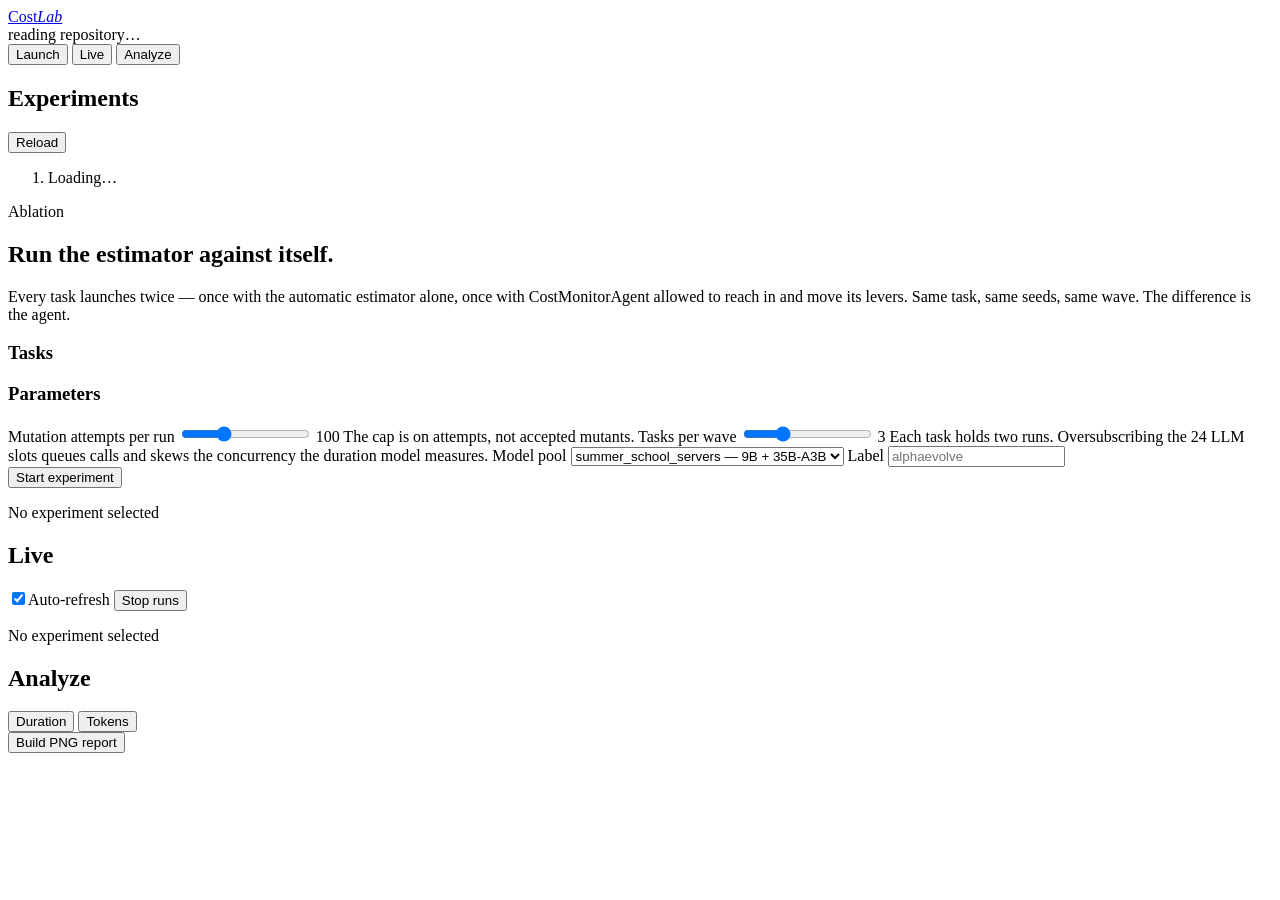
==== tools/cost_lab_web/static/index.html @ fc69f82f "Add Cost Lab: a web console for launching and reading the cost ablation FastAPI + a single vanilla-J" ====
<!doctype html>
<html lang="en" data-view="launch">
<head>
<meta charset="utf-8">
<meta name="viewport" content="width=device-width, initial-scale=1">
<title>Cost Lab — gigaevo forecast console</title>
<link rel="preconnect" href="https://fonts.googleapis.com">
<link rel="preconnect" href="https://fonts.gstatic.com" crossorigin>
<link href="https://fonts.googleapis.com/css2?family=Archivo:wdth,wght@100,400;100,600;125,700&family=IBM+Plex+Mono:wght@400;500;600&display=swap" rel="stylesheet">
<link rel="stylesheet" href="/static/style.css">
</head>
<body>

<header class="topbar">
  <a class="wordmark" href="#" data-goto="launch">
    <span class="wordmark__band" aria-hidden="true"></span>
    <span class="wordmark__text">Cost<em>Lab</em></span>
  </a>

  <div class="repo" id="repo">
    <span class="repo__skeleton">reading repository…</span>
  </div>

  <nav class="views" role="tablist" aria-label="Views">
    <button role="tab" data-goto="launch" aria-selected="true">Launch</button>
    <button role="tab" data-goto="live" aria-selected="false">Live</button>
    <button role="tab" data-goto="analyze" aria-selected="false">Analyze</button>
  </nav>
</header>

<div class="shell">

  <aside class="rail">
    <div class="rail__head">
      <h2>Experiments</h2>
      <button class="ghost" id="refresh-experiments" title="Reload the list">Reload</button>
    </div>
    <ol class="explist" id="explist"><li class="explist__empty">Loading…</li></ol>
  </aside>

  <main class="stage">

    <!-- ─────────────────────────────────────────── LAUNCH ── -->
    <section class="view" data-view="launch">
      <div class="masthead">
        <p class="eyebrow">Ablation</p>
        <h1>Run the estimator against itself.</h1>
        <p class="lede">
          Every task launches twice — once with the automatic estimator alone,
          once with CostMonitorAgent allowed to reach in and move its levers.
          Same task, same seeds, same wave. The difference is the agent.
        </p>
      </div>

      <div class="launch-grid">
        <div class="panel panel--tasks">
          <div class="panel__head">
            <h3>Tasks</h3>
            <div class="chipbar" id="familybar"></div>
          </div>
          <div class="tasklist" id="tasklist"></div>
        </div>

        <div class="panel panel--params">
          <div class="panel__head"><h3>Parameters</h3></div>

          <label class="field">
            <span class="field__label">Mutation attempts per run</span>
            <input type="range" id="max-mutants" min="10" max="300" step="10" value="100">
            <output class="field__out mono" id="max-mutants-out">100</output>
            <span class="field__hint">The cap is on attempts, not accepted mutants.</span>
          </label>

          <label class="field">
            <span class="field__label">Tasks per wave</span>
            <input type="range" id="wave-size" min="1" max="8" step="1" value="3">
            <output class="field__out mono" id="wave-size-out">3</output>
            <span class="field__hint">Each task holds two runs. Oversubscribing the 24 LLM slots
              queues calls and skews the concurrency the duration model measures.</span>
          </label>

          <label class="field field--inline">
            <span class="field__label">Model pool</span>
            <select id="llm">
              <option value="summer_school_servers">summer_school_servers — 9B + 35B-A3B</option>
              <option value="summer_school_27b">summer_school_27b — 27B dense</option>
            </select>
          </label>

          <label class="field field--inline">
            <span class="field__label">Label</span>
            <input type="text" id="label" placeholder="alphaevolve" maxlength="40">
          </label>

          <div class="ledger" id="ledger"></div>

          <button class="primary" id="start">Start experiment</button>
          <p class="launch-note" id="launch-note"></p>
        </div>
      </div>
    </section>

    <!-- ───────────────────────────────────────────── LIVE ── -->
    <section class="view" data-view="live">
      <div class="view__head">
        <div>
          <p class="eyebrow" id="live-eyebrow">No experiment selected</p>
          <h2 id="live-title">Live</h2>
        </div>
        <div class="view__actions">
          <label class="toggle"><input type="checkbox" id="autorefresh" checked><span>Auto-refresh</span></label>
          <button class="ghost danger" id="stop-exp">Stop runs</button>
        </div>
      </div>
      <div class="runs" id="runs"></div>
    </section>

    <!-- ────────────────────────────────────────── ANALYZE ── -->
    <section class="view" data-view="analyze">
      <div class="view__head">
        <div>
          <p class="eyebrow" id="an-eyebrow">No experiment selected</p>
          <h2 id="an-title">Analyze</h2>
        </div>
        <div class="view__actions">
          <div class="segmented" id="metric-switch" role="group" aria-label="Metric">
            <button data-metric="duration" class="is-on">Duration</button>
            <button data-metric="tokens">Tokens</button>
          </div>
          <button class="ghost" id="build-report">Build PNG report</button>
        </div>
      </div>

      <div id="analysis"></div>
    </section>

  </main>
</div>

<div class="tooltip" id="tooltip" hidden></div>
<div class="toast" id="toast" hidden></div>

<script src="/static/app.js"></script>
</body>
</html>
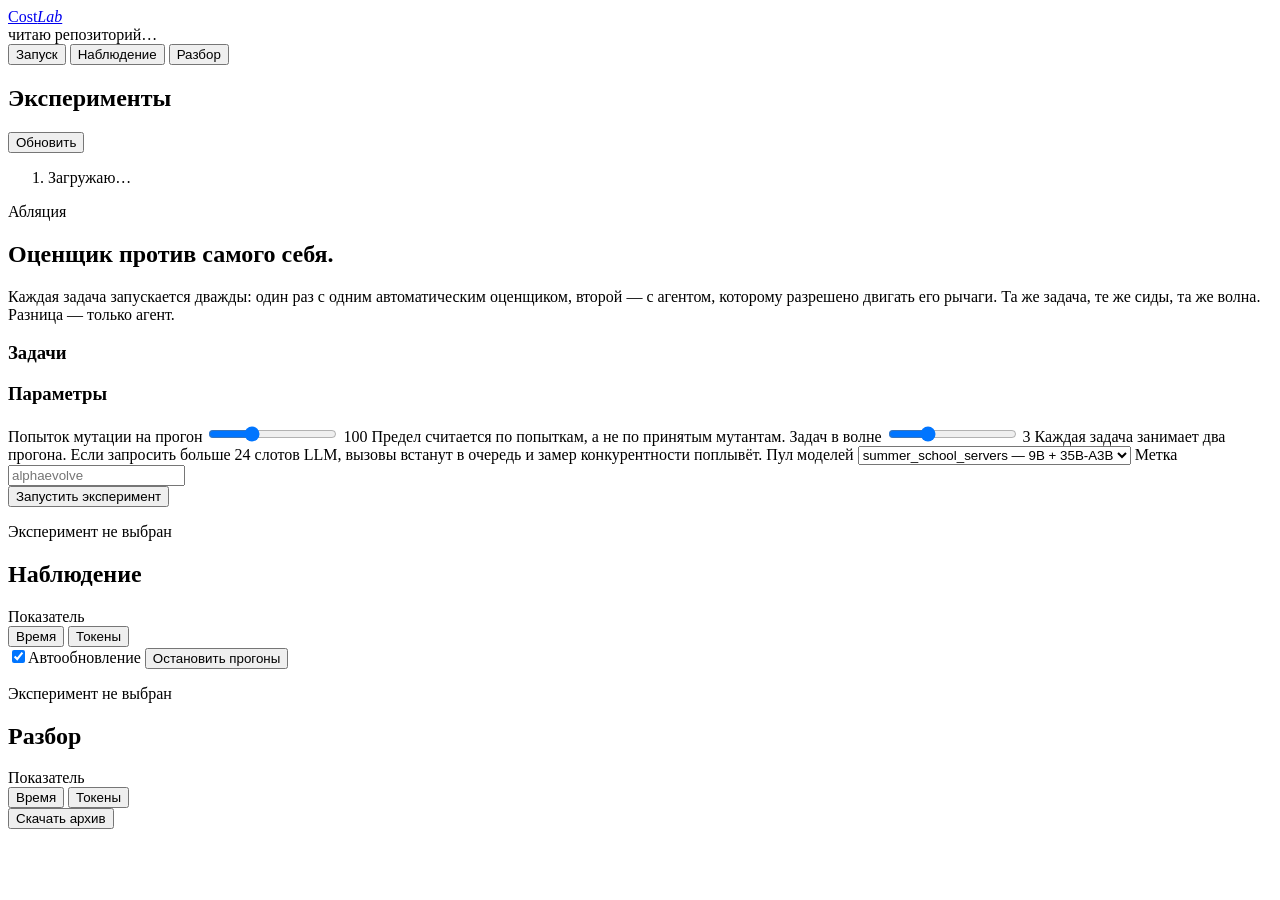
==== commit 895bf62e: "Cost Lab: Russian UI, agent decision trace, log viewer, zip export The agent's observability tools a" ====
--- a/tools/cost_lab_web/static/index.html
+++ b/tools/cost_lab_web/static/index.html
@@ -1,13 +1,13 @@
 <!doctype html>
-<html lang="en" data-view="launch">
+<html lang="ru" data-view="launch">
 <head>
 <meta charset="utf-8">
 <meta name="viewport" content="width=device-width, initial-scale=1">
-<title>Cost Lab — gigaevo forecast console</title>
+<title>Cost Lab — консоль прогнозов gigaevo</title>
 <link rel="preconnect" href="https://fonts.googleapis.com">
 <link rel="preconnect" href="https://fonts.gstatic.com" crossorigin>
 <link href="https://fonts.googleapis.com/css2?family=Archivo:wdth,wght@100,400;100,600;125,700&family=IBM+Plex+Mono:wght@400;500;600&display=swap" rel="stylesheet">
-<link rel="stylesheet" href="/static/style.css">
+<link rel="stylesheet" href="static/style.css">
 </head>
 <body>
 
@@ -18,13 +18,13 @@
   </a>
 
   <div class="repo" id="repo">
-    <span class="repo__skeleton">reading repository…</span>
+    <span class="repo__skeleton">читаю репозиторий…</span>
   </div>
 
-  <nav class="views" role="tablist" aria-label="Views">
-    <button role="tab" data-goto="launch" aria-selected="true">Launch</button>
-    <button role="tab" data-goto="live" aria-selected="false">Live</button>
-    <button role="tab" data-goto="analyze" aria-selected="false">Analyze</button>
+  <nav class="views" role="tablist" aria-label="Разделы">
+    <button role="tab" data-goto="launch" aria-selected="true">Запуск</button>
+    <button role="tab" data-goto="live" aria-selected="false">Наблюдение</button>
+    <button role="tab" data-goto="analyze" aria-selected="false">Разбор</button>
   </nav>
 </header>
 
@@ -32,55 +32,55 @@
 
   <aside class="rail">
     <div class="rail__head">
-      <h2>Experiments</h2>
-      <button class="ghost" id="refresh-experiments" title="Reload the list">Reload</button>
+      <h2>Эксперименты</h2>
+      <button class="ghost" id="refresh-experiments" title="Обновить список">Обновить</button>
     </div>
-    <ol class="explist" id="explist"><li class="explist__empty">Loading…</li></ol>
+    <ol class="explist" id="explist"><li class="explist__empty">Загружаю…</li></ol>
   </aside>
 
   <main class="stage">
 
-    <!-- ─────────────────────────────────────────── LAUNCH ── -->
+    <!-- ─────────────────────────────────────────── ЗАПУСК ── -->
     <section class="view" data-view="launch">
       <div class="masthead">
-        <p class="eyebrow">Ablation</p>
-        <h1>Run the estimator against itself.</h1>
+        <p class="eyebrow">Абляция</p>
+        <h1>Оценщик против самого себя.</h1>
         <p class="lede">
-          Every task launches twice — once with the automatic estimator alone,
-          once with CostMonitorAgent allowed to reach in and move its levers.
-          Same task, same seeds, same wave. The difference is the agent.
+          Каждая задача запускается дважды: один раз с одним автоматическим
+          оценщиком, второй — с агентом, которому разрешено двигать его рычаги.
+          Та же задача, те же сиды, та же волна. Разница — только агент.
         </p>
       </div>
 
       <div class="launch-grid">
         <div class="panel panel--tasks">
           <div class="panel__head">
-            <h3>Tasks</h3>
+            <h3>Задачи</h3>
             <div class="chipbar" id="familybar"></div>
           </div>
           <div class="tasklist" id="tasklist"></div>
         </div>
 
         <div class="panel panel--params">
-          <div class="panel__head"><h3>Parameters</h3></div>
+          <div class="panel__head"><h3>Параметры</h3></div>
 
           <label class="field">
-            <span class="field__label">Mutation attempts per run</span>
+            <span class="field__label">Попыток мутации на прогон</span>
             <input type="range" id="max-mutants" min="10" max="300" step="10" value="100">
             <output class="field__out mono" id="max-mutants-out">100</output>
-            <span class="field__hint">The cap is on attempts, not accepted mutants.</span>
+            <span class="field__hint">Предел считается по попыткам, а не по принятым мутантам.</span>
           </label>
 
           <label class="field">
-            <span class="field__label">Tasks per wave</span>
+            <span class="field__label">Задач в волне</span>
             <input type="range" id="wave-size" min="1" max="8" step="1" value="3">
             <output class="field__out mono" id="wave-size-out">3</output>
-            <span class="field__hint">Each task holds two runs. Oversubscribing the 24 LLM slots
-              queues calls and skews the concurrency the duration model measures.</span>
+            <span class="field__hint">Каждая задача занимает два прогона. Если запросить больше
+              24 слотов LLM, вызовы встанут в очередь и замер конкурентности поплывёт.</span>
           </label>
 
           <label class="field field--inline">
-            <span class="field__label">Model pool</span>
+            <span class="field__label">Пул моделей</span>
             <select id="llm">
               <option value="summer_school_servers">summer_school_servers — 9B + 35B-A3B</option>
               <option value="summer_school_27b">summer_school_27b — 27B dense</option>
@@ -88,46 +88,56 @@
           </label>
 
           <label class="field field--inline">
-            <span class="field__label">Label</span>
+            <span class="field__label">Метка</span>
             <input type="text" id="label" placeholder="alphaevolve" maxlength="40">
           </label>
 
           <div class="ledger" id="ledger"></div>
 
-          <button class="primary" id="start">Start experiment</button>
+          <button class="primary" id="start">Запустить эксперимент</button>
           <p class="launch-note" id="launch-note"></p>
         </div>
       </div>
     </section>
 
-    <!-- ───────────────────────────────────────────── LIVE ── -->
+    <!-- ───────────────────────────────────── НАБЛЮДЕНИЕ ── -->
     <section class="view" data-view="live">
       <div class="view__head">
         <div>
-          <p class="eyebrow" id="live-eyebrow">No experiment selected</p>
-          <h2 id="live-title">Live</h2>
+          <p class="eyebrow" id="live-eyebrow">Эксперимент не выбран</p>
+          <h2 id="live-title">Наблюдение</h2>
         </div>
         <div class="view__actions">
-          <label class="toggle"><input type="checkbox" id="autorefresh" checked><span>Auto-refresh</span></label>
-          <button class="ghost danger" id="stop-exp">Stop runs</button>
+          <div class="metricpick" data-target="live">
+            <span class="metricpick__label">Показатель</span>
+            <div class="segmented" role="group" aria-label="Показатель">
+              <button data-metric="duration" class="is-on">Время</button>
+              <button data-metric="tokens">Токены</button>
+            </div>
+          </div>
+          <label class="toggle"><input type="checkbox" id="autorefresh" checked><span>Автообновление</span></label>
+          <button class="ghost danger" id="stop-exp">Остановить прогоны</button>
         </div>
       </div>
       <div class="runs" id="runs"></div>
     </section>
 
-    <!-- ────────────────────────────────────────── ANALYZE ── -->
+    <!-- ───────────────────────────────────────── РАЗБОР ── -->
     <section class="view" data-view="analyze">
       <div class="view__head">
         <div>
-          <p class="eyebrow" id="an-eyebrow">No experiment selected</p>
-          <h2 id="an-title">Analyze</h2>
+          <p class="eyebrow" id="an-eyebrow">Эксперимент не выбран</p>
+          <h2 id="an-title">Разбор</h2>
         </div>
         <div class="view__actions">
-          <div class="segmented" id="metric-switch" role="group" aria-label="Metric">
-            <button data-metric="duration" class="is-on">Duration</button>
-            <button data-metric="tokens">Tokens</button>
+          <div class="metricpick" data-target="analyze">
+            <span class="metricpick__label">Показатель</span>
+            <div class="segmented" role="group" aria-label="Показатель">
+              <button data-metric="duration" class="is-on">Время</button>
+              <button data-metric="tokens">Токены</button>
+            </div>
           </div>
-          <button class="ghost" id="build-report">Build PNG report</button>
+          <button class="ghost" id="build-report">Скачать архив</button>
         </div>
       </div>
 
@@ -137,9 +147,25 @@
   </main>
 </div>
 
+<!-- ──────────────────────────────────── просмотр лога ── -->
+<div class="logpane" id="logpane" hidden>
+  <div class="logpane__head">
+    <div>
+      <p class="eyebrow" id="log-eyebrow">лог</p>
+      <h3 id="log-title">Просмотр лога</h3>
+    </div>
+    <div class="logpane__tools">
+      <input type="search" id="log-search" placeholder="искать в логе…" spellcheck="false">
+      <button class="ghost" id="log-tail">В конец</button>
+      <button class="ghost" id="log-close" aria-label="Закрыть">Закрыть</button>
+    </div>
+  </div>
+  <div class="logpane__body" id="log-body"></div>
+</div>
+
 <div class="tooltip" id="tooltip" hidden></div>
 <div class="toast" id="toast" hidden></div>
 
-<script src="/static/app.js"></script>
+<script src="static/app.js"></script>
 </body>
 </html>
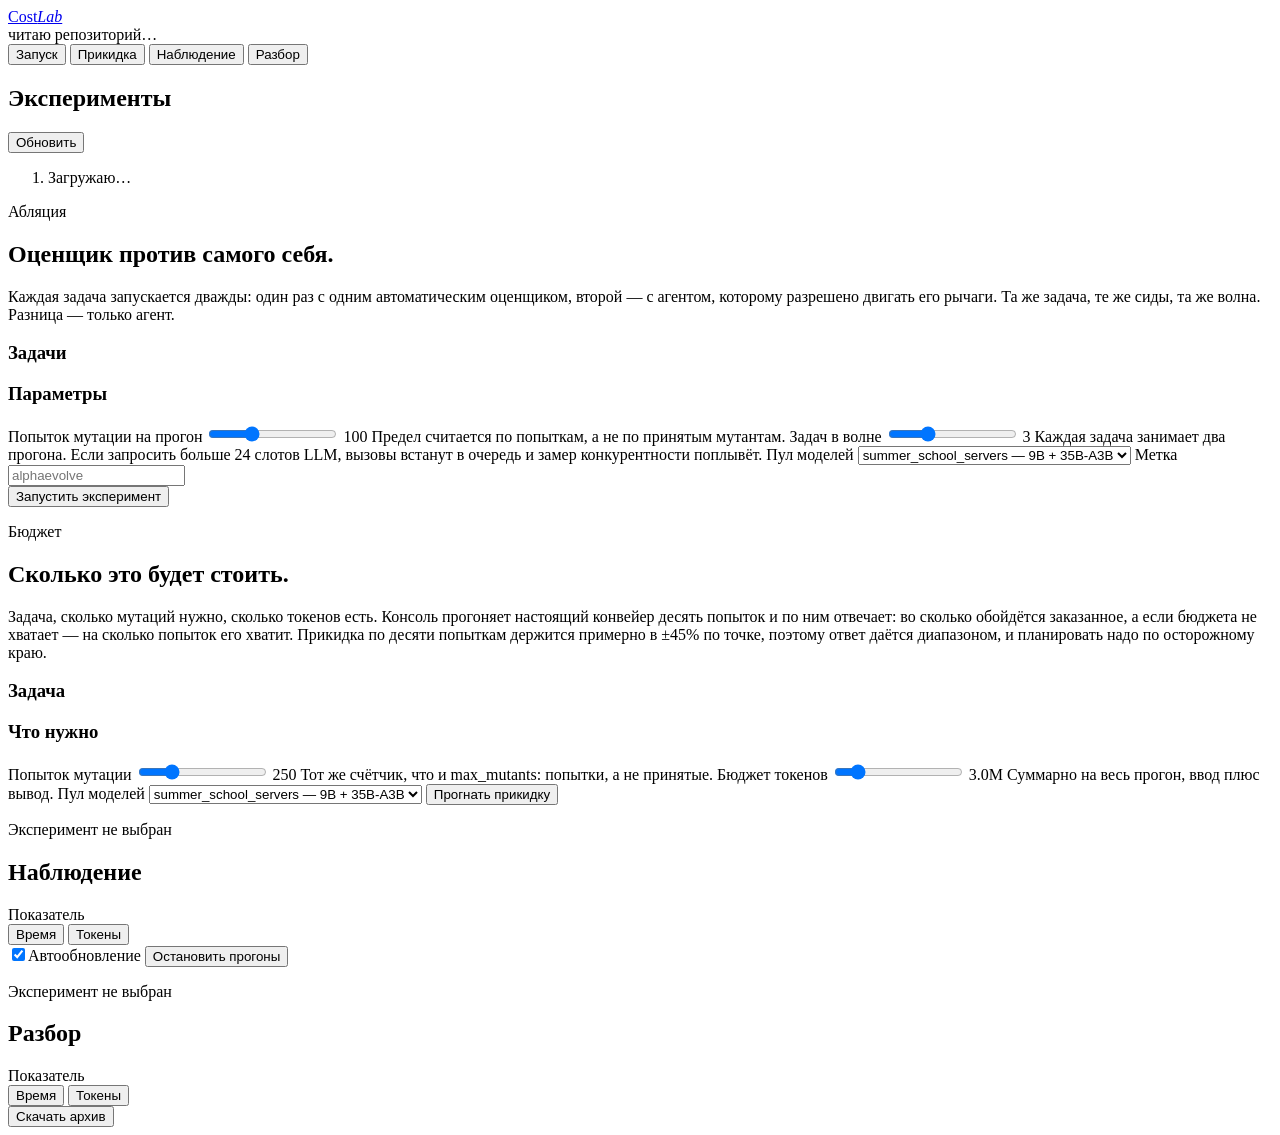
==== commit 7f55d1b2: "Cost Lab: fitness chart and budget mode; helpers for the four bare alphaevolve tasks Fitness chart. " ====
--- a/tools/cost_lab_web/static/index.html
+++ b/tools/cost_lab_web/static/index.html
@@ -23,6 +23,7 @@
 
   <nav class="views" role="tablist" aria-label="Разделы">
     <button role="tab" data-goto="launch" aria-selected="true">Запуск</button>
+    <button role="tab" data-goto="budget" aria-selected="false">Прикидка</button>
     <button role="tab" data-goto="live" aria-selected="false">Наблюдение</button>
     <button role="tab" data-goto="analyze" aria-selected="false">Разбор</button>
   </nav>
@@ -98,6 +99,62 @@
           <p class="launch-note" id="launch-note"></p>
         </div>
       </div>
+    </section>
+
+    <!-- ─────────────────────────────────────── ПРИКИДКА ── -->
+    <section class="view" data-view="budget">
+      <div class="masthead">
+        <p class="eyebrow">Бюджет</p>
+        <h1>Сколько это будет стоить.</h1>
+        <p class="lede">
+          Задача, сколько мутаций нужно, сколько токенов есть. Консоль прогоняет
+          настоящий конвейер десять попыток и по ним отвечает: во сколько обойдётся
+          заказанное, а если бюджета не хватает — на сколько попыток его хватит.
+          Прикидка по десяти попыткам держится примерно в ±45% по точке, поэтому
+          ответ даётся диапазоном, и планировать надо по осторожному краю.
+        </p>
+      </div>
+
+      <div class="launch-grid">
+        <div class="panel panel--tasks">
+          <div class="panel__head">
+            <h3>Задача</h3>
+            <div class="chipbar" id="budget-familybar"></div>
+          </div>
+          <div class="tasklist" id="budget-tasklist"></div>
+        </div>
+
+        <div class="panel panel--params">
+          <div class="panel__head"><h3>Что нужно</h3></div>
+
+          <label class="field">
+            <span class="field__label">Попыток мутации</span>
+            <input type="range" id="budget-attempts" min="25" max="1000" step="25" value="250">
+            <output class="field__out mono" id="budget-attempts-out">250</output>
+            <span class="field__hint">Тот же счётчик, что и max_mutants: попытки, а не принятые.</span>
+          </label>
+
+          <label class="field">
+            <span class="field__label">Бюджет токенов</span>
+            <input type="range" id="budget-tokens" min="100000" max="20000000" step="100000" value="3000000">
+            <output class="field__out mono" id="budget-tokens-out">3.0M</output>
+            <span class="field__hint">Суммарно на весь прогон, ввод плюс вывод.</span>
+          </label>
+
+          <label class="field field--inline">
+            <span class="field__label">Пул моделей</span>
+            <select id="budget-llm">
+              <option value="summer_school_servers">summer_school_servers — 9B + 35B-A3B</option>
+              <option value="summer_school_27b">summer_school_27b — 27B dense</option>
+            </select>
+          </label>
+
+          <button class="primary" id="budget-start">Прогнать прикидку</button>
+          <p class="launch-note" id="budget-note"></p>
+        </div>
+      </div>
+
+      <div id="budget-answer"></div>
     </section>
 
     <!-- ───────────────────────────────────── НАБЛЮДЕНИЕ ── -->
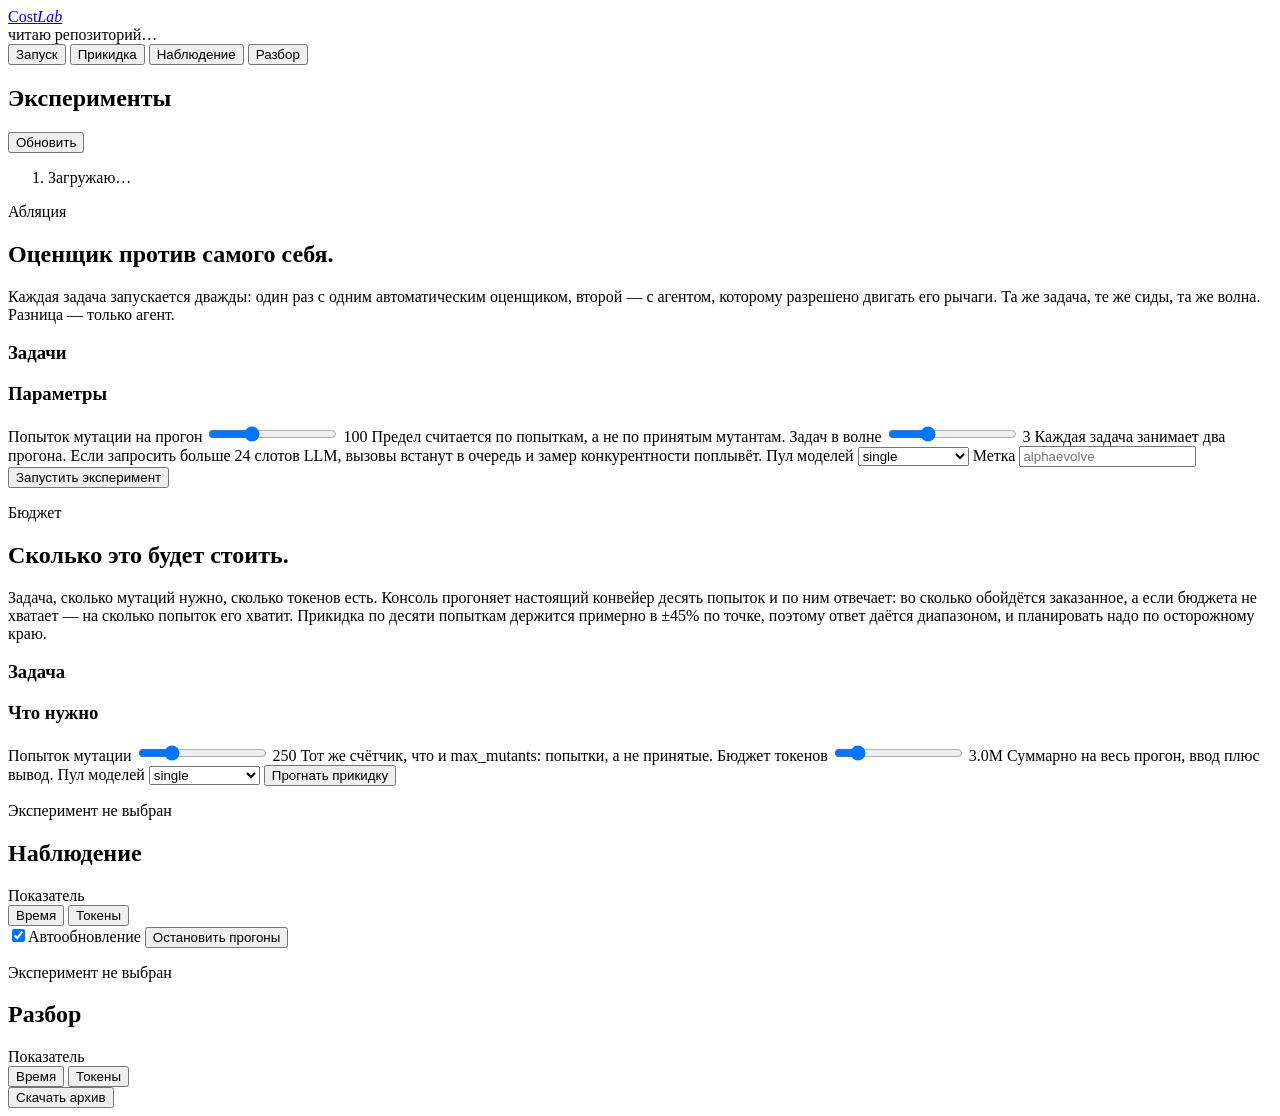
==== commit d7579d89: "[config][cleanup] Remove summer school server presets" ====
--- a/tools/cost_lab_web/static/index.html
+++ b/tools/cost_lab_web/static/index.html
@@ -83,8 +83,8 @@
           <label class="field field--inline">
             <span class="field__label">Пул моделей</span>
             <select id="llm">
-              <option value="summer_school_servers">summer_school_servers — 9B + 35B-A3B</option>
-              <option value="summer_school_27b">summer_school_27b — 27B dense</option>
+              <option value="single">single</option>
+              <option value="heterogeneous">heterogeneous</option>
             </select>
           </label>
 
@@ -144,8 +144,8 @@
           <label class="field field--inline">
             <span class="field__label">Пул моделей</span>
             <select id="budget-llm">
-              <option value="summer_school_servers">summer_school_servers — 9B + 35B-A3B</option>
-              <option value="summer_school_27b">summer_school_27b — 27B dense</option>
+              <option value="single">single</option>
+              <option value="heterogeneous">heterogeneous</option>
             </select>
           </label>
 
